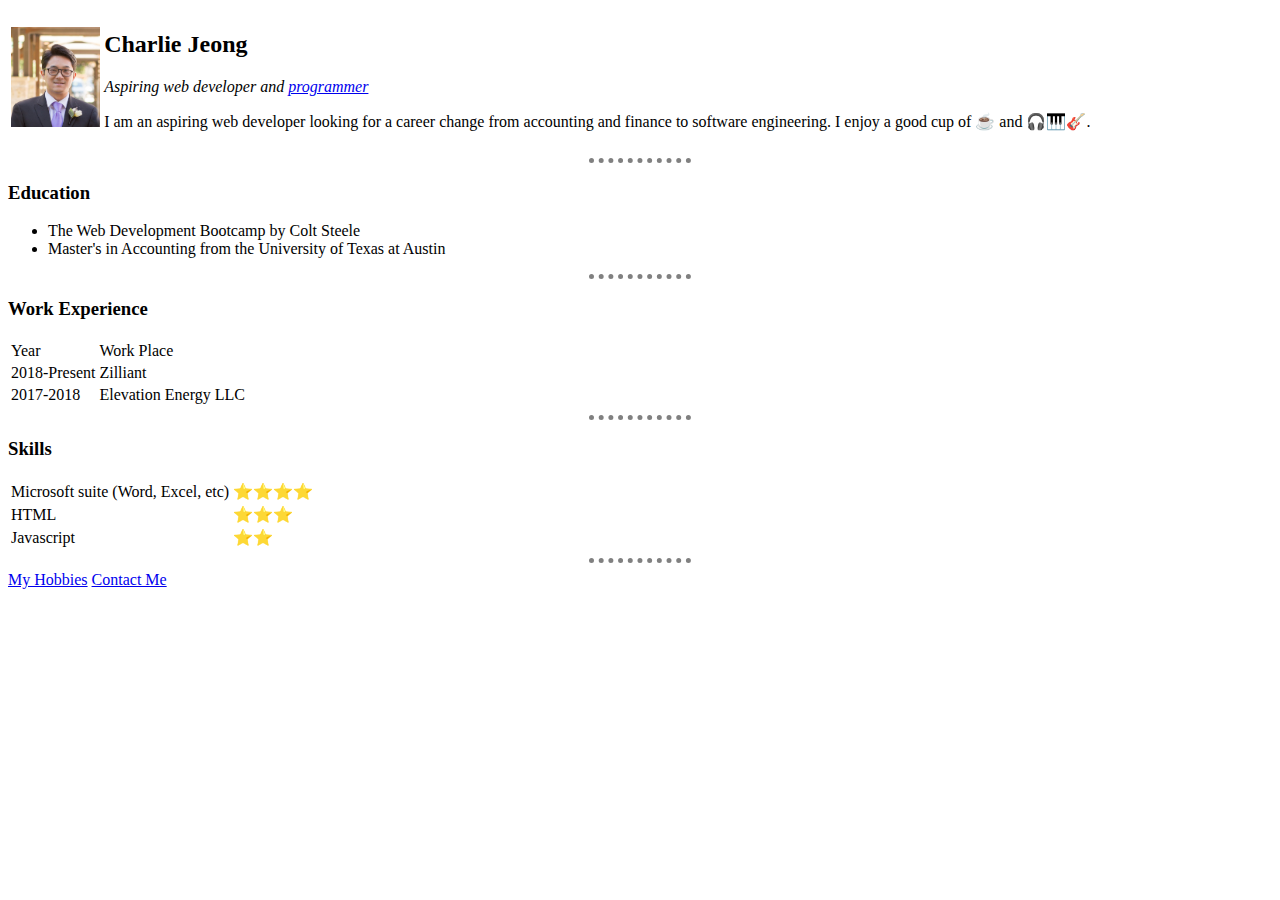
==== index.html @ db61e97d "add CV" ====
<!DOCTYPE html>
<html>
    <head>
        <meta charset="utf-8">
        <title>Charlie's Personal Site</title>
        <link rel="stylesheet" href="css/styles.css">
    </head>

    <body>
        <!--this is the table for the heading containing my personal information-->
        <table>
            <td><img id="headshot" src="images/headshot.jpg"></td>
            <td>
                <h2>Charlie Jeong</h2>
                <p><em>Aspiring web developer and <a href="https://github.com/charliejeong">programmer</a></em></p>
                <p>I am an aspiring web developer looking for a career change from accounting and finance to software engineering. I enjoy a good cup of ☕ and 🎧🎹🎸.</p>
            </td>
        </table>
        <hr>

        <h3>Education</h3>
        <ul>
            <li>The Web Development Bootcamp by Colt Steele</li>
            <li>Master's in Accounting from the University of Texas at Austin</li>
        </ul>
        <hr>

        <h3>Work Experience</h3>
        <table>
            <thead>
                <td>Year</td>
                <td>Work Place</td>
            </thead>
            <tr>
                <td>2018-Present</td>
                <td>Zilliant</td>
            </tr>
            <tr>
                <td>2017-2018</td>
                <td>Elevation Energy LLC</td>
            </tr>
        </table>
        <hr>

        <h3>Skills</h3>
        <table>
            <tr>
                <td>Microsoft suite (Word, Excel, etc)</td>
                <td>⭐⭐⭐⭐</td>
            </tr>
            <tr>
                <td>HTML</td>
                <td>⭐⭐⭐</td>
            </tr>
            <tr>
                <td>Javascript</td>
                <td>⭐⭐</td>
            </tr>
        </table>
        <hr>

        <a href="hobbies.html">My Hobbies</a>
        <a href="contact-me.html">Contact Me</a>
    </body>
</html>
---- css/styles.css ----
#headshot {
	height: 100px;
}

hr {
	border-style: dotted none none;
	border-width: 5px;
	width: 8%;
}
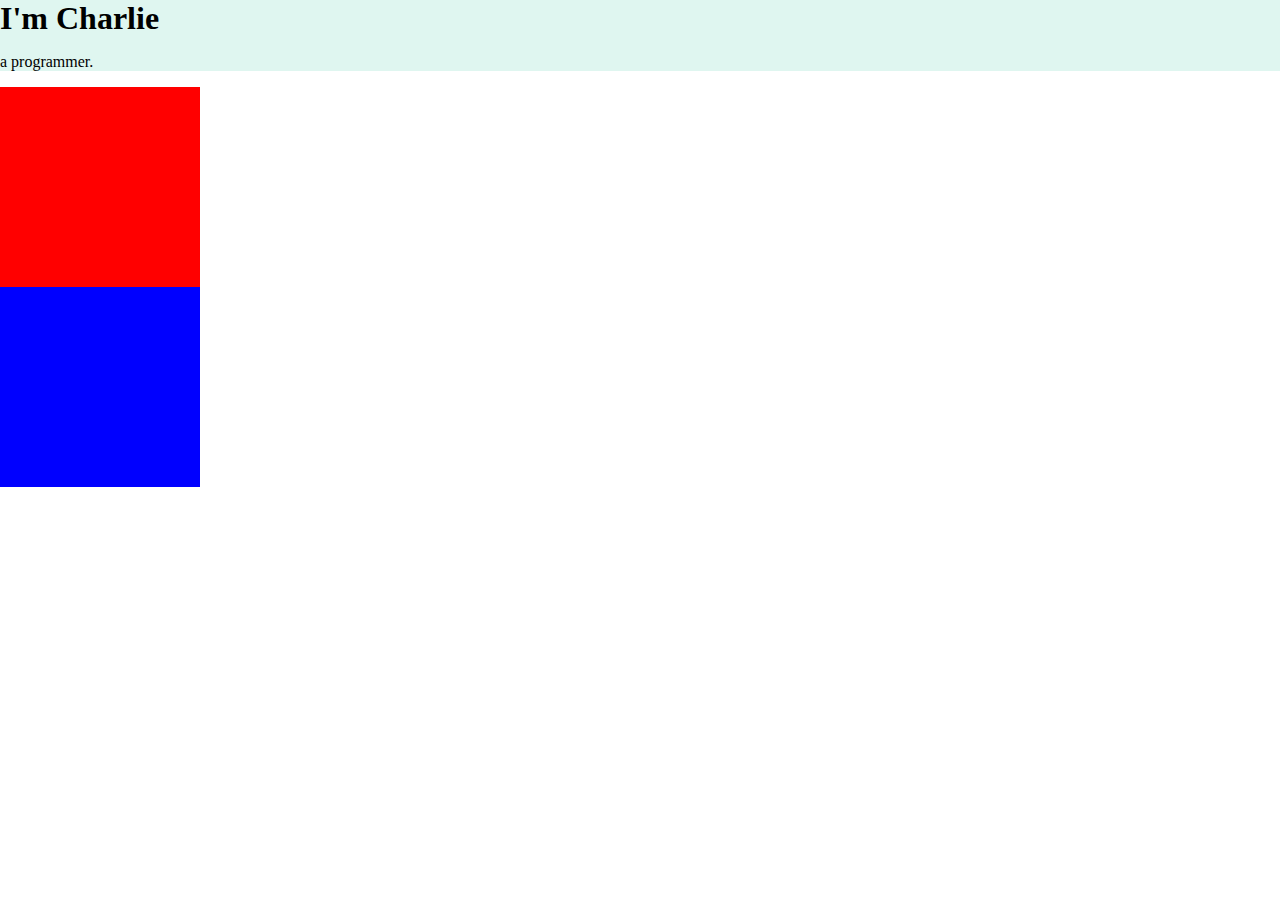
==== commit 8f508e21: "add favicon and update to new portfolio" ====
--- a/index.html
+++ b/index.html
@@ -4,62 +4,17 @@
         <meta charset="utf-8">
         <title>Charlie's Personal Site</title>
         <link rel="stylesheet" href="css/styles.css">
+        <link rel="icon" href="images/favicon_io/favicon.ico">
+
     </head>
 
     <body>
-        <!--this is the table for the heading containing my personal information-->
-        <table>
-            <td><img id="headshot" src="images/headshot.jpg"></td>
-            <td>
-                <h2>Charlie Jeong</h2>
-                <p><em>Aspiring web developer and <a href="https://github.com/charliejeong">programmer</a></em></p>
-                <p>I am an aspiring web developer looking for a career change from accounting and finance to software engineering. I enjoy a good cup of ☕ and 🎧🎹🎸.</p>
-            </td>
-        </table>
-        <hr>
+        <div class="top-container">
+            <h1>I'm Charlie</h1>
+            <p>a programmer.</p>
+        </div>
 
-        <h3>Education</h3>
-        <ul>
-            <li>The Web Development Bootcamp by Colt Steele</li>
-            <li>Master's in Accounting from the University of Texas at Austin</li>
-        </ul>
-        <hr>
-
-        <h3>Work Experience</h3>
-        <table>
-            <thead>
-                <td>Year</td>
-                <td>Work Place</td>
-            </thead>
-            <tr>
-                <td>2018-Present</td>
-                <td>Zilliant</td>
-            </tr>
-            <tr>
-                <td>2017-2018</td>
-                <td>Elevation Energy LLC</td>
-            </tr>
-        </table>
-        <hr>
-
-        <h3>Skills</h3>
-        <table>
-            <tr>
-                <td>Microsoft suite (Word, Excel, etc)</td>
-                <td>⭐⭐⭐⭐</td>
-            </tr>
-            <tr>
-                <td>HTML</td>
-                <td>⭐⭐⭐</td>
-            </tr>
-            <tr>
-                <td>Javascript</td>
-                <td>⭐⭐</td>
-            </tr>
-        </table>
-        <hr>
-
-        <a href="hobbies.html">My Hobbies</a>
-        <a href="contact-me.html">Contact Me</a>
+        <div class="middle-container"></div>
+        <div class="bottom-container"></div>
     </body>
 </html>--- a/css/styles.css
+++ b/css/styles.css
@@ -1,9 +1,34 @@
 #headshot {
 	height: 100px;
+	border-radius: 40%;
 }
 
 hr {
 	border-style: dotted none none;
 	border-width: 5px;
-	width: 8%;
+	width: 4%;
 }
+
+h1 {
+	margin: 0;
+}
+
+body {
+	margin: 0px;
+}
+
+.top-container {
+	background-color: #dff6f0;
+}
+
+.middle-container {
+	background-color: red;
+	width: 200px;
+	height: 200px;
+}
+
+.bottom-container {
+	background-color: blue;
+	width: 200px;
+	height: 200px;
+}
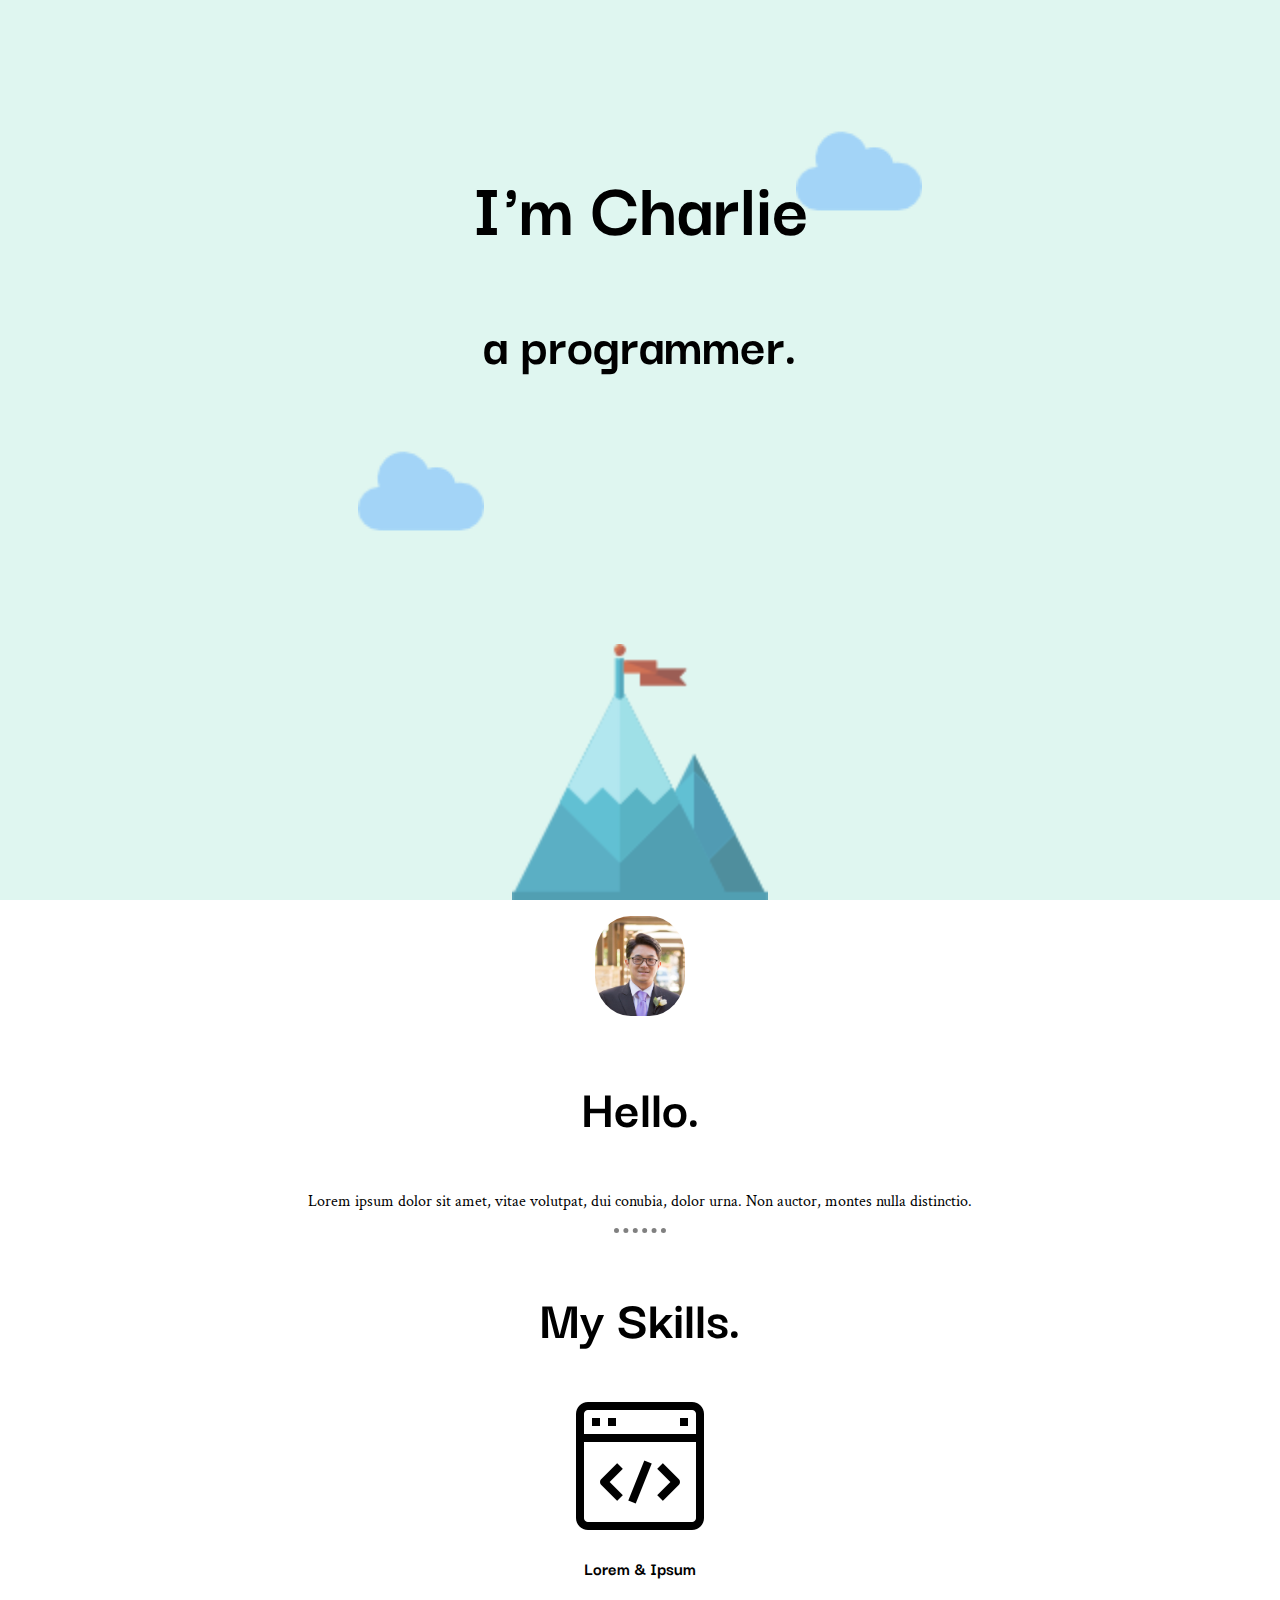
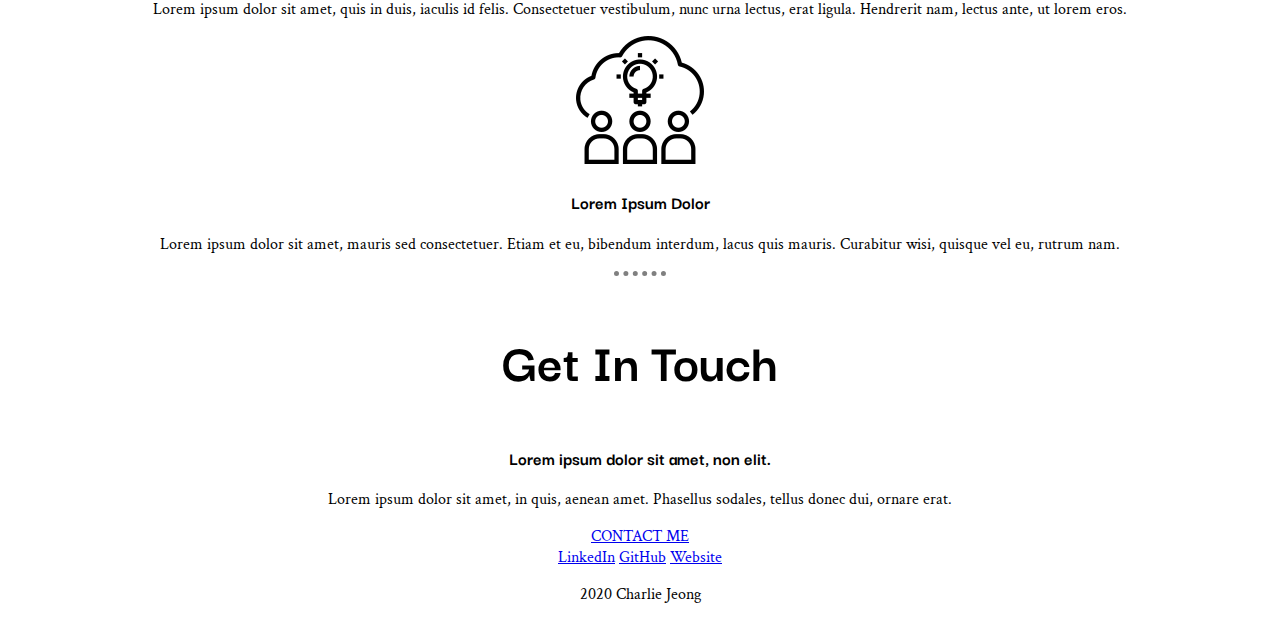
==== commit ce6b3b83: "add css and mountain and cloud images" ====
--- a/index.html
+++ b/index.html
@@ -5,16 +5,56 @@
         <title>Charlie's Personal Site</title>
         <link rel="stylesheet" href="css/styles.css">
         <link rel="icon" href="images/favicon_io/favicon.ico">
-
+        <link href="https://fonts.googleapis.com/css?family=Crimson+Text|Darker+Grotesque&display=swap" rel="stylesheet">
     </head>
 
     <body>
+        <div class="container">
         <div class="top-container">
+            <img class="cloud cloud-right"alt="cloud" src="images/cloud.png">
             <h1>I'm Charlie</h1>
-            <p>a programmer.</p>
+            <h2>a programmer.</h2>
+            <img class="cloud cloud-left" alt="cloud" src="images/cloud.png">
+            <img class="mtn" alt="mountain" src="images/goal.png"> 
         </div>
 
-        <div class="middle-container"></div>
-        <div class="bottom-container"></div>
+        <div class="middle-container">
+            <div class="profile">
+              <img id="headshot" src="images/headshot.jpg" alt="headshot of Charlie">
+              <h2>Hello.</h2>
+              <p>Lorem ipsum dolor sit amet, vitae volutpat, dui conubia, dolor urna. Non auctor, montes nulla distinctio.</p>
+            </div>
+            <hr>
+            <div class="skills">
+              <h2>My Skills.</h2>
+              <div class="skill-row">
+                <img class="" src="images/coding.png" alt="coding icon">
+                <h3>Lorem & Ipsum</h3>
+                <p>Lorem ipsum dolor sit amet, quis in duis, iaculis id felis. Consectetuer vestibulum, nunc urna lectus, erat ligula. Hendrerit nam, lectus ante, ut lorem eros.</p>
+              </div>
+              <div class="skill-row">
+                <img class="" src="images/brainstorm.png" alt="brain storming">
+                <h3>Lorem Ipsum Dolor</h3>
+                <p>Lorem ipsum dolor sit amet, mauris sed consectetuer. Etiam et eu, bibendum interdum, lacus quis mauris. Curabitur wisi, quisque vel eu, rutrum nam.</p>
+              </div>
+            </div>
+            <hr>
+            <div class="contact-me">
+              <h2>Get In Touch</h2>
+              <h3>Lorem ipsum dolor sit amet, non elit.</h3>
+              <p>Lorem ipsum dolor sit amet, in quis, aenean amet. Phasellus sodales, tellus donec dui, ornare erat.</p>
+              <a class="btn" href="mailto:jeehoon.jeong.711@gmail.com">CONTACT ME</a>
+            </div>
+          </div>
+          
+          
+          <div class="bottom-container">
+            <a class="footer-link" href="https://www.linkedin.com/in/charlie-jeehoon-jeong-cpa-24616726/">LinkedIn</a>
+            <a class="footer-link" href="https://github.com/charliejeong">GitHub</a>
+            <a class="footer-link" href="https://dry-journey-65524.herokuapp.com/campgrounds">Website</a>
+            <p>2020 Charlie Jeong</p>
+          </div>
+        </div>
+          
     </body>
 </html>--- a/css/styles.css
+++ b/css/styles.css
@@ -1,6 +1,9 @@
 #headshot {
 	height: 100px;
 	border-radius: 40%;
+}
+.container {
+	text-align: center;
 }
 
 hr {
@@ -11,24 +14,59 @@
 
 h1 {
 	margin: 0;
+	font-size: 5rem;
+	font-family: 'Darker Grotesque', sans-serif;
+	padding-top: 150px;
+	z-index: 3;
+}
+
+h2 {
+	font-size: 3.5rem;
+	font-family: 'Darker Grotesque', sans-serif;
+	z-index: 4;
+}
+
+h3 {
+	font-family: 'Darker Grotesque', sans-serif;
 }
 
 body {
 	margin: 0px;
+
+	font-family: 'Crimson Text', serif;
 }
 
 .top-container {
 	background-color: #dff6f0;
+	height: 100vh;
+	position: relative;
+}
+
+.mtn {
+	position: absolute;
+	bottom: 0px;
+	width: 20vw;
+	right: 40%;
+	z-index: 0;
+	opacity: 0.65;
+}
+
+.cloud {
+	height: 14vh;
+}
+.cloud-left {
+	position: absolute;
+	left: 28%;
+}
+.cloud-right {
+	top: 12%;
+	position: absolute;
+	right: 28%;
 }
 
 .middle-container {
-	background-color: red;
-	width: 200px;
-	height: 200px;
+	margin-top: 1em;
 }
 
 .bottom-container {
-	background-color: blue;
-	width: 200px;
-	height: 200px;
 }
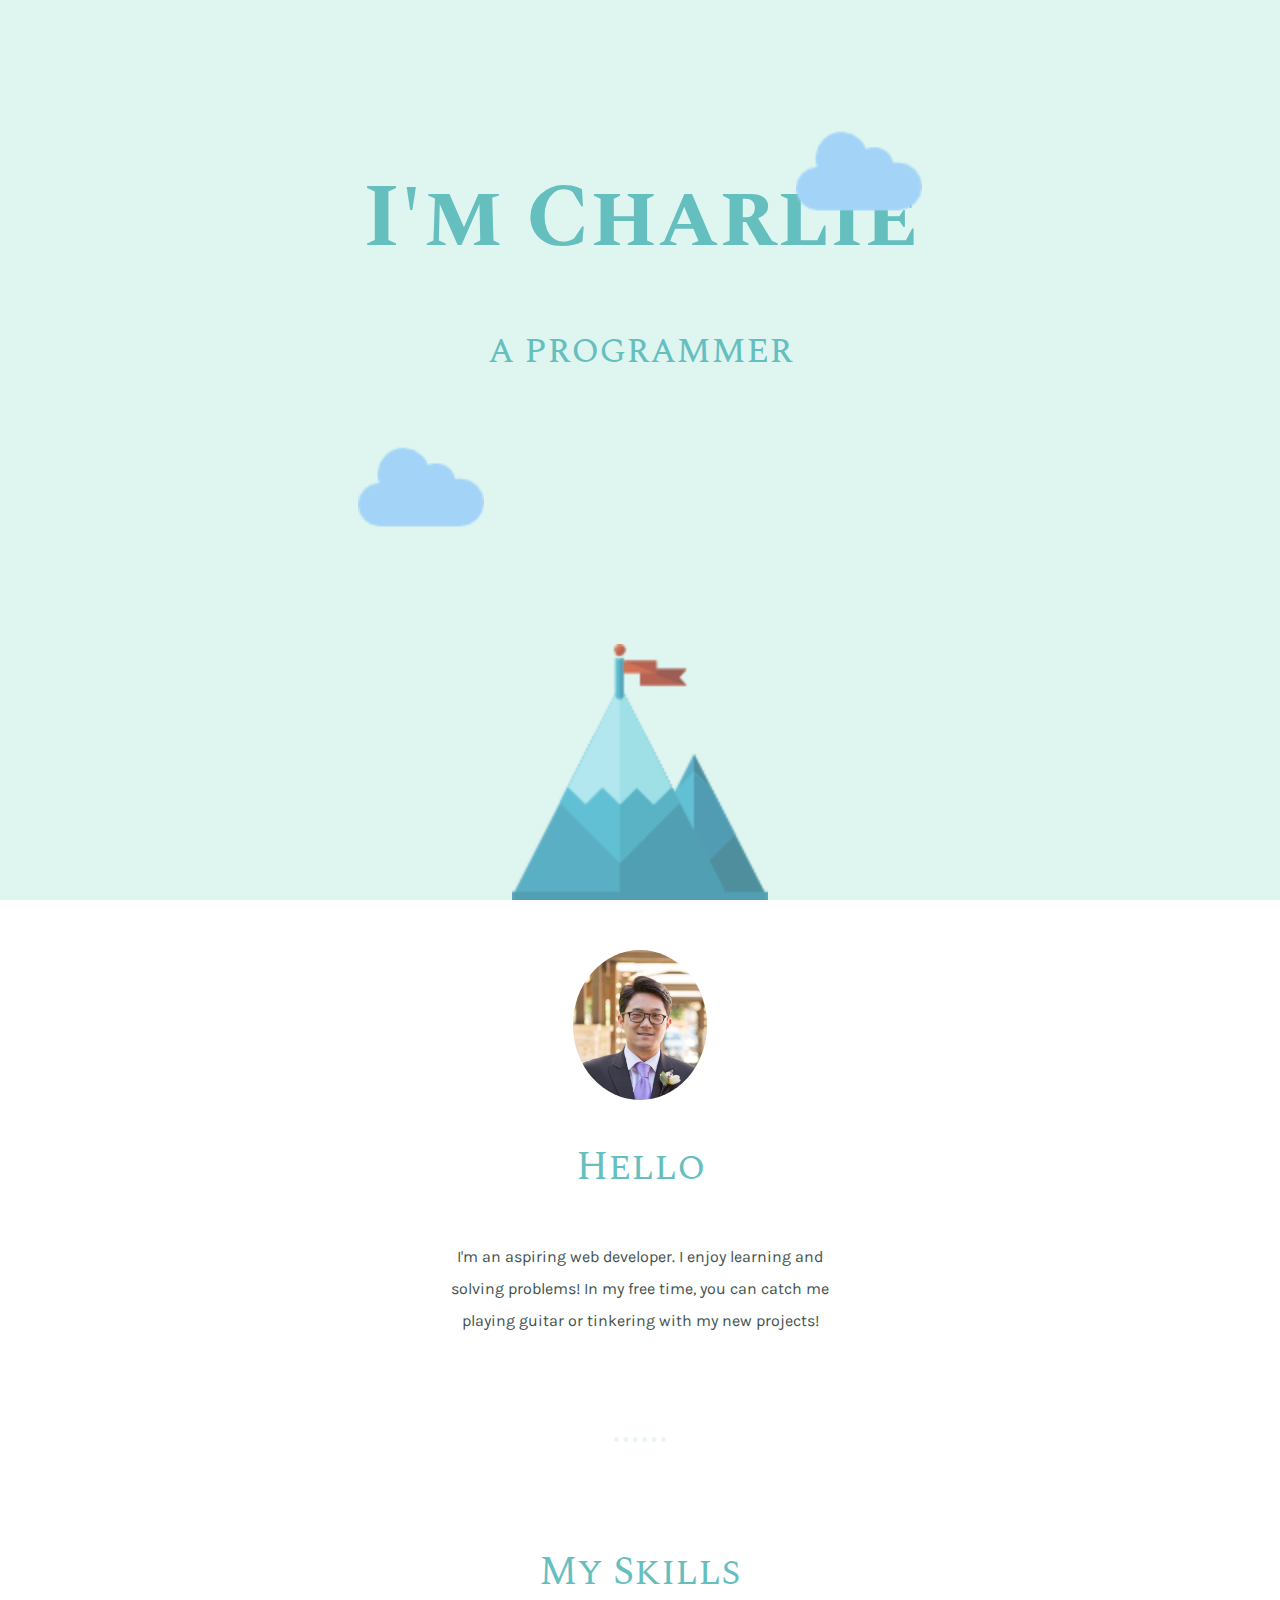
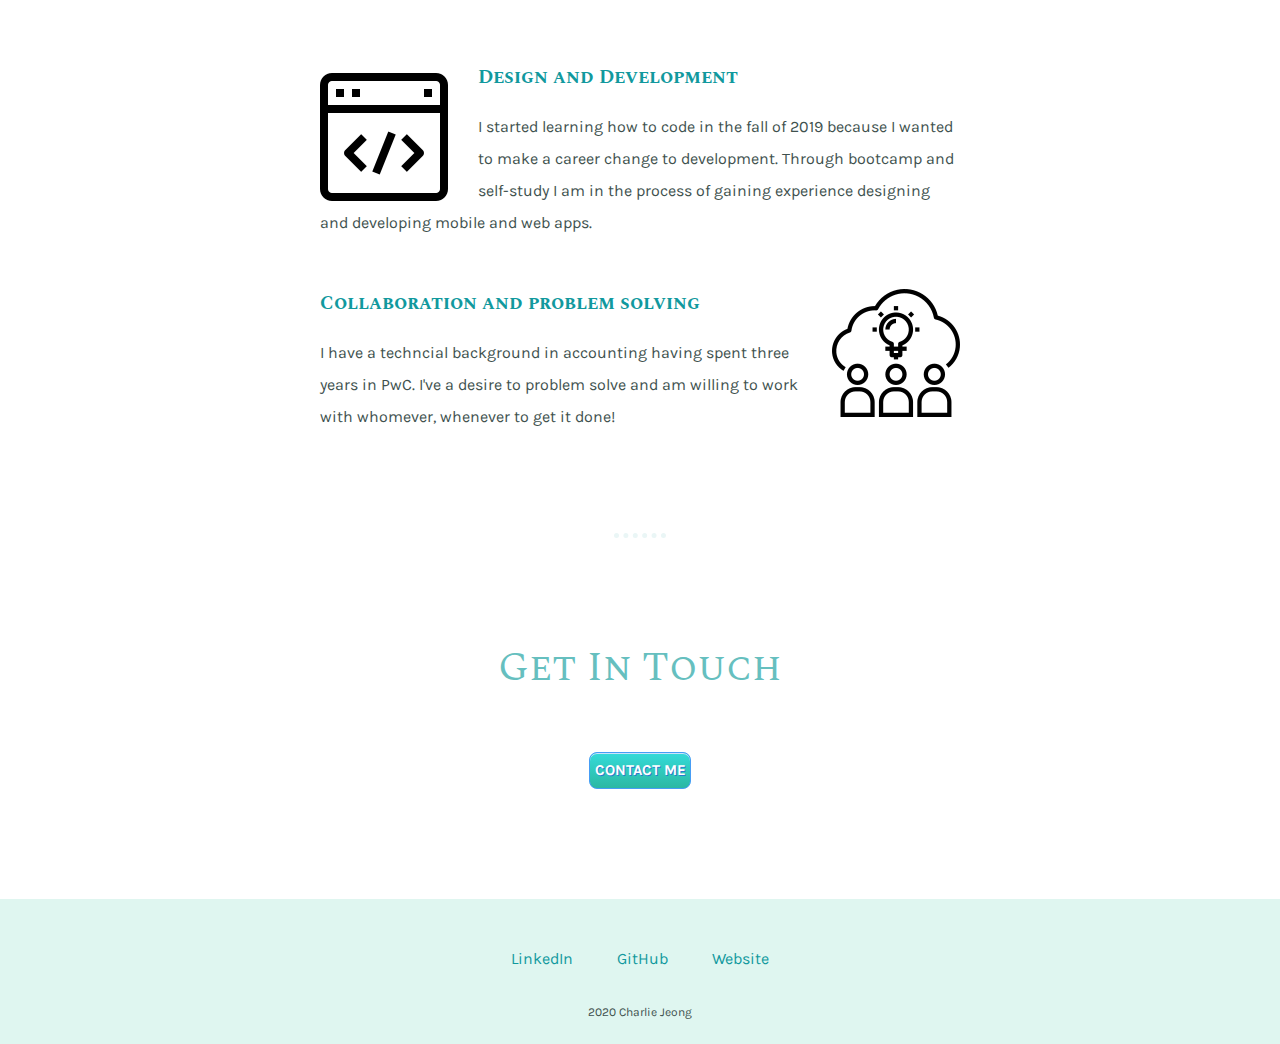
==== commit a89f8ca0: "update css and text" ====
--- a/index.html
+++ b/index.html
@@ -5,7 +5,7 @@
         <title>Charlie's Personal Site</title>
         <link rel="stylesheet" href="css/styles.css">
         <link rel="icon" href="images/favicon_io/favicon.ico">
-        <link href="https://fonts.googleapis.com/css?family=Crimson+Text|Darker+Grotesque&display=swap" rel="stylesheet">
+        <link href="https://fonts.googleapis.com/css?family=Karla|Spectral+SC&display=swap" rel="stylesheet">
     </head>
 
     <body>
@@ -13,7 +13,7 @@
         <div class="top-container">
             <img class="cloud cloud-right"alt="cloud" src="images/cloud.png">
             <h1>I'm Charlie</h1>
-            <h2>a programmer.</h2>
+            <h2>a programmer</h2>
             <img class="cloud cloud-left" alt="cloud" src="images/cloud.png">
             <img class="mtn" alt="mountain" src="images/goal.png"> 
         </div>
@@ -21,28 +21,26 @@
         <div class="middle-container">
             <div class="profile">
               <img id="headshot" src="images/headshot.jpg" alt="headshot of Charlie">
-              <h2>Hello.</h2>
-              <p>Lorem ipsum dolor sit amet, vitae volutpat, dui conubia, dolor urna. Non auctor, montes nulla distinctio.</p>
+              <h2>Hello</h2>
+              <p class="intro">I'm an aspiring web developer. I enjoy learning and solving problems! In my free time, you can catch me playing guitar or tinkering with my new projects!</p>
             </div>
             <hr>
             <div class="skills">
-              <h2>My Skills.</h2>
+              <h2>My Skills</h2>
               <div class="skill-row">
-                <img class="" src="images/coding.png" alt="coding icon">
-                <h3>Lorem & Ipsum</h3>
-                <p>Lorem ipsum dolor sit amet, quis in duis, iaculis id felis. Consectetuer vestibulum, nunc urna lectus, erat ligula. Hendrerit nam, lectus ante, ut lorem eros.</p>
+                <img class="code" src="images/coding.png" alt="coding icon">
+                <h3>Design and Development</h3>
+                <p>I started learning how to code in the fall of 2019 because I wanted to make a career change to development. Through bootcamp and self-study I am in the process of gaining experience designing and developing mobile and web apps.</p>
               </div>
               <div class="skill-row">
-                <img class="" src="images/brainstorm.png" alt="brain storming">
-                <h3>Lorem Ipsum Dolor</h3>
-                <p>Lorem ipsum dolor sit amet, mauris sed consectetuer. Etiam et eu, bibendum interdum, lacus quis mauris. Curabitur wisi, quisque vel eu, rutrum nam.</p>
+                <img class="brainstorm" src="images/brainstorm.png" alt="brain storming">
+                <h3>Collaboration and problem solving</h3>
+                <p>I have a techncial background in accounting having spent three years in PwC. I've a desire to problem solve and am willing to work with whomever, whenever to get it done!</p>
               </div>
             </div>
             <hr>
             <div class="contact-me">
               <h2>Get In Touch</h2>
-              <h3>Lorem ipsum dolor sit amet, non elit.</h3>
-              <p>Lorem ipsum dolor sit amet, in quis, aenean amet. Phasellus sodales, tellus donec dui, ornare erat.</p>
               <a class="btn" href="mailto:jeehoon.jeong.711@gmail.com">CONTACT ME</a>
             </div>
           </div>
@@ -52,7 +50,7 @@
             <a class="footer-link" href="https://www.linkedin.com/in/charlie-jeehoon-jeong-cpa-24616726/">LinkedIn</a>
             <a class="footer-link" href="https://github.com/charliejeong">GitHub</a>
             <a class="footer-link" href="https://dry-journey-65524.herokuapp.com/campgrounds">Website</a>
-            <p>2020 Charlie Jeong</p>
+            <p class="copyright">2020 Charlie Jeong</p>
           </div>
         </div>
           
--- a/css/styles.css
+++ b/css/styles.css
@@ -1,7 +1,14 @@
 #headshot {
-	height: 100px;
-	border-radius: 40%;
+	height: 150px;
+	border-radius: 50%;
 }
+
+body {
+	margin: 0px;
+	color: #40514e;
+	font-family: 'Karla', sans-serif;
+}
+
 .container {
 	text-align: center;
 }
@@ -10,30 +17,35 @@
 	border-style: dotted none none;
 	border-width: 5px;
 	width: 4%;
+	color: #eaf6f6;
+	margin: 100px auto;
 }
 
 h1 {
-	margin: 0;
-	font-size: 5rem;
-	font-family: 'Darker Grotesque', sans-serif;
+	color: #66bfbf;
+	margin: 0 auto 0 auto;
+	font-size: 5.625rem;
+	font-family: 'Spectral SC', sans-serif;
 	padding-top: 150px;
 	z-index: 3;
 }
 
 h2 {
-	font-size: 3.5rem;
-	font-family: 'Darker Grotesque', sans-serif;
+	color: #66bfbf;
+	font-size: 2.5rem;
+	font-family: 'Spectral SC', serif;
 	z-index: 4;
+	font-weight: normal;
+	padding-bottom: 10px;
 }
 
 h3 {
-	font-family: 'Darker Grotesque', sans-serif;
+	color: #11999e;
+	font-family: 'Spectral SC', serif;
 }
 
-body {
-	margin: 0px;
-
-	font-family: 'Crimson Text', serif;
+p {
+	line-height: 2;
 }
 
 .top-container {
@@ -65,8 +77,95 @@
 }
 
 .middle-container {
-	margin-top: 1em;
+	margin: 50px 0px 100px 0px;
+}
+.skill-row {
+	width: 50%;
+	margin: 50px auto;
+	text-align: left;
+}
+.code {
+	float: left;
+	margin-right: 30px;
+	margin-top: 10px;
+}
+.brainstorm {
+	float: right;
+	margin-left: 30px;
+}
+.intro {
+	width: 30%;
+	margin: auto;
 }
 
 .bottom-container {
+	background-color: #dff6f0;
+	padding: 50px 0px 20px;
 }
+
+.contact-message {
+	width: 40%;
+	margin: 40px auto 60px;
+}
+
+a {
+	color: #11999e;
+	font-family: 'Karla', sans-serif;
+	margin: 10px 20px;
+	text-decoration: none;
+}
+a:hover {
+	color: green;
+}
+
+.btn {
+	-moz-box-shadow: inset 0px 1px 0px 0px #cae3fc;
+	-webkit-box-shadow: inset 0px 1px 0px 0px #cae3fc;
+	box-shadow: inset 0px 1px 0px 0px #cae3fc;
+	background: -webkit-gradient(linear, left top, left bottom, color-stop(0.05, #34d9d6), color-stop(1, #2bb8a3));
+	background: -moz-linear-gradient(center top, #34d9d6 5%, #2bb8a3 100%);
+	filter: progid:DXImageTransform.Microsoft.gradient(startColorstr='#34d9d6', endColorstr='#2bb8a3');
+	background-color: #34d9d6;
+	-webkit-border-top-left-radius: 8px;
+	-moz-border-radius-topleft: 8px;
+	border-top-left-radius: 8px;
+	-webkit-border-top-right-radius: 8px;
+	-moz-border-radius-topright: 8px;
+	border-top-right-radius: 8px;
+	-webkit-border-bottom-right-radius: 8px;
+	-moz-border-radius-bottomright: 8px;
+	border-bottom-right-radius: 8px;
+	-webkit-border-bottom-left-radius: 8px;
+	-moz-border-radius-bottomleft: 8px;
+	border-bottom-left-radius: 8px;
+	text-indent: 0;
+	border: 1px solid #469df5;
+	display: inline-block;
+	color: #ffffff;
+	font-family: Karla;
+	font-size: 15px;
+	font-weight: bold;
+	font-style: normal;
+	height: 35px;
+	line-height: 35px;
+	width: 100px;
+	text-decoration: none;
+	text-align: center;
+	text-shadow: 1px 1px 0px #287ace;
+}
+.btn:hover {
+	background: -webkit-gradient(linear, left top, left bottom, color-stop(0.05, #2bb8a3), color-stop(1, #34d9d6));
+	background: -moz-linear-gradient(center top, #2bb8a3 5%, #34d9d6 100%);
+	filter: progid:DXImageTransform.Microsoft.gradient(startColorstr='#2bb8a3', endColorstr='#34d9d6');
+	background-color: #2bb8a3;
+}
+.btn:active {
+	position: relative;
+	top: 1px;
+}
+
+.copyright {
+	font-size: .75rem;
+	padding: 20px 0px 0px 0px;
+	margin-bottom: 0;
+}
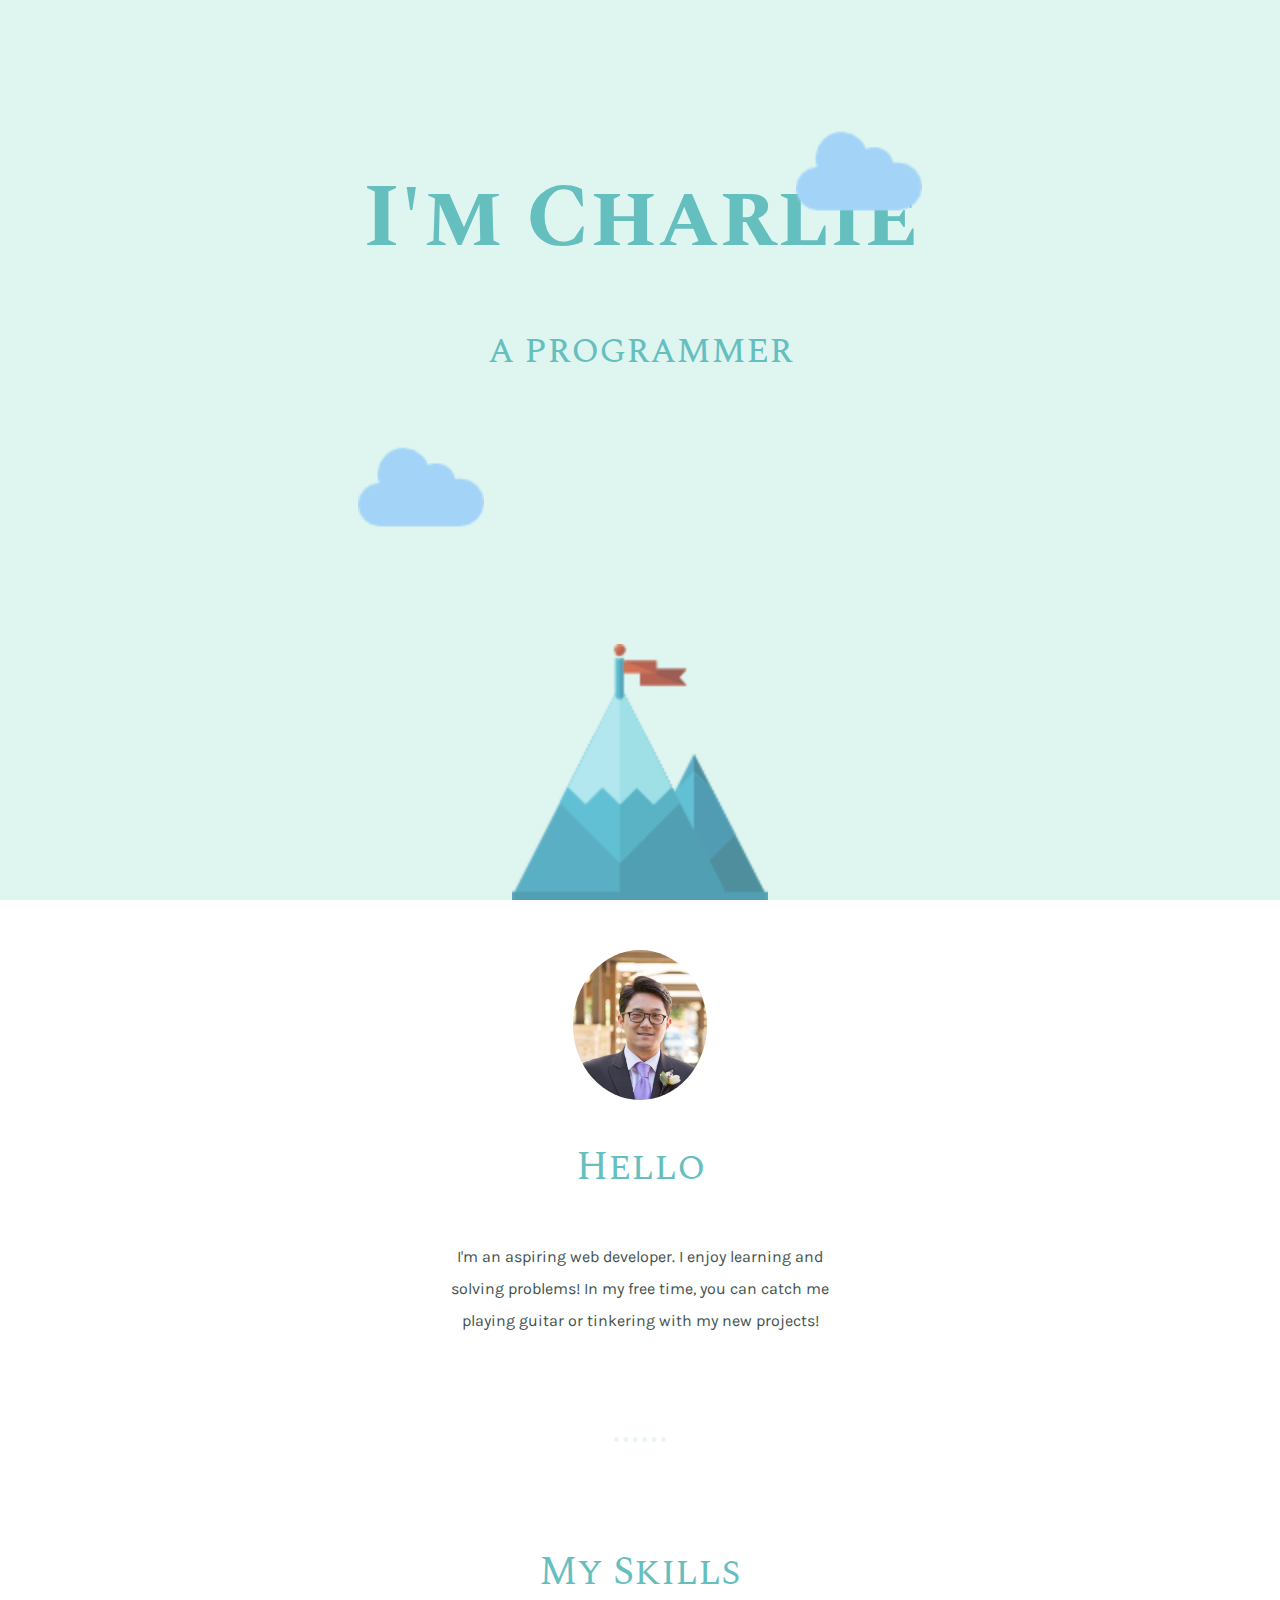
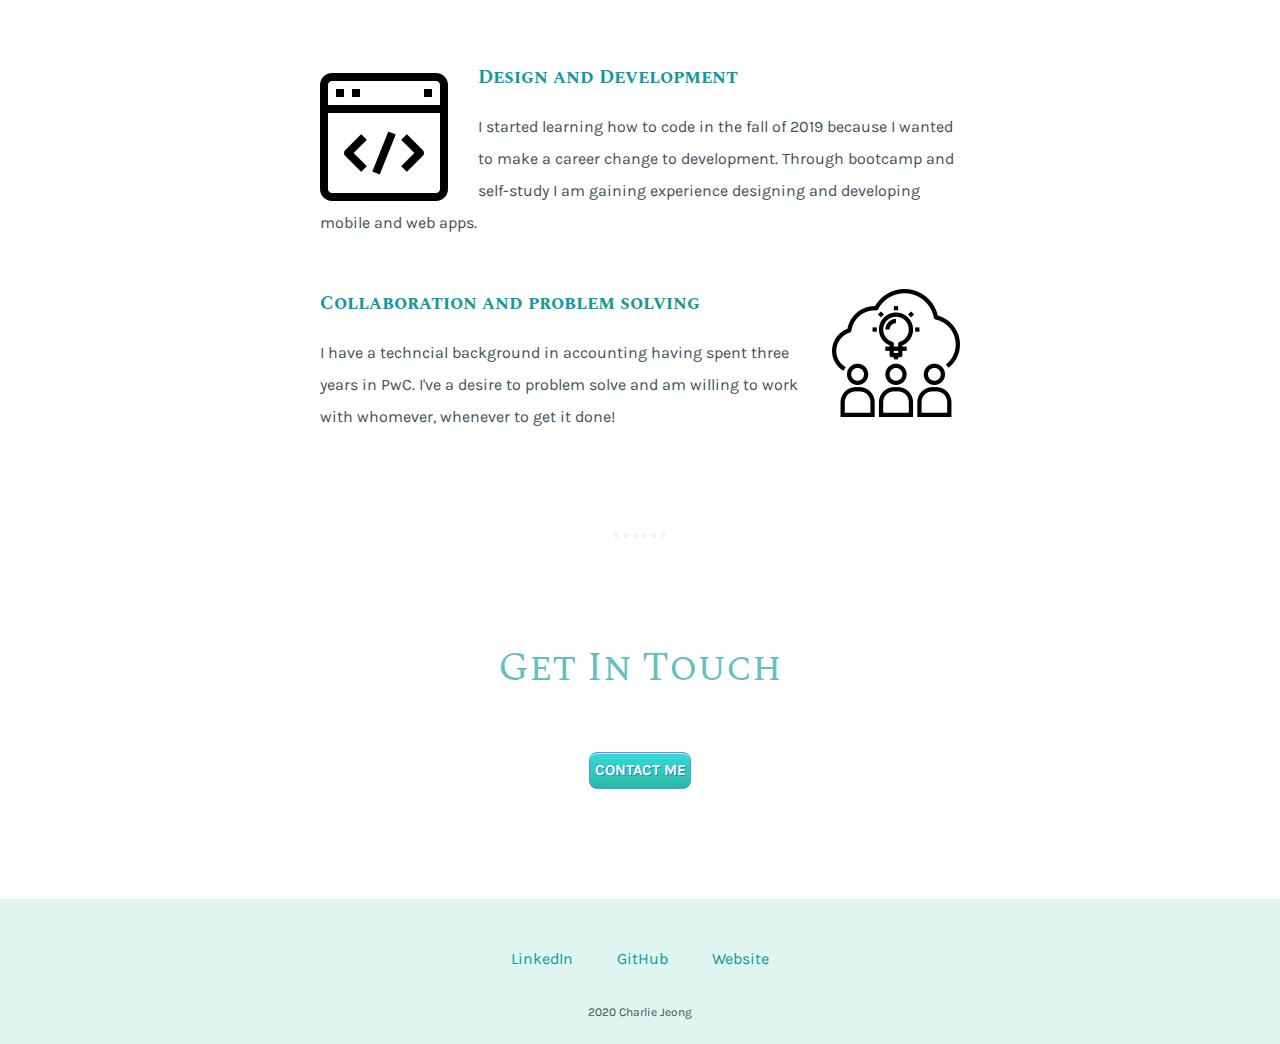
==== commit 8f648fda: "update spacing" ====
--- a/index.html
+++ b/index.html
@@ -30,7 +30,7 @@
               <div class="skill-row">
                 <img class="code" src="images/coding.png" alt="coding icon">
                 <h3>Design and Development</h3>
-                <p>I started learning how to code in the fall of 2019 because I wanted to make a career change to development. Through bootcamp and self-study I am in the process of gaining experience designing and developing mobile and web apps.</p>
+                <p>I started learning how to code in the fall of 2019 because I wanted to make a career change to development. Through bootcamp and self-study I am gaining experience designing and developing mobile and web apps.</p>
               </div>
               <div class="skill-row">
                 <img class="brainstorm" src="images/brainstorm.png" alt="brain storming">
